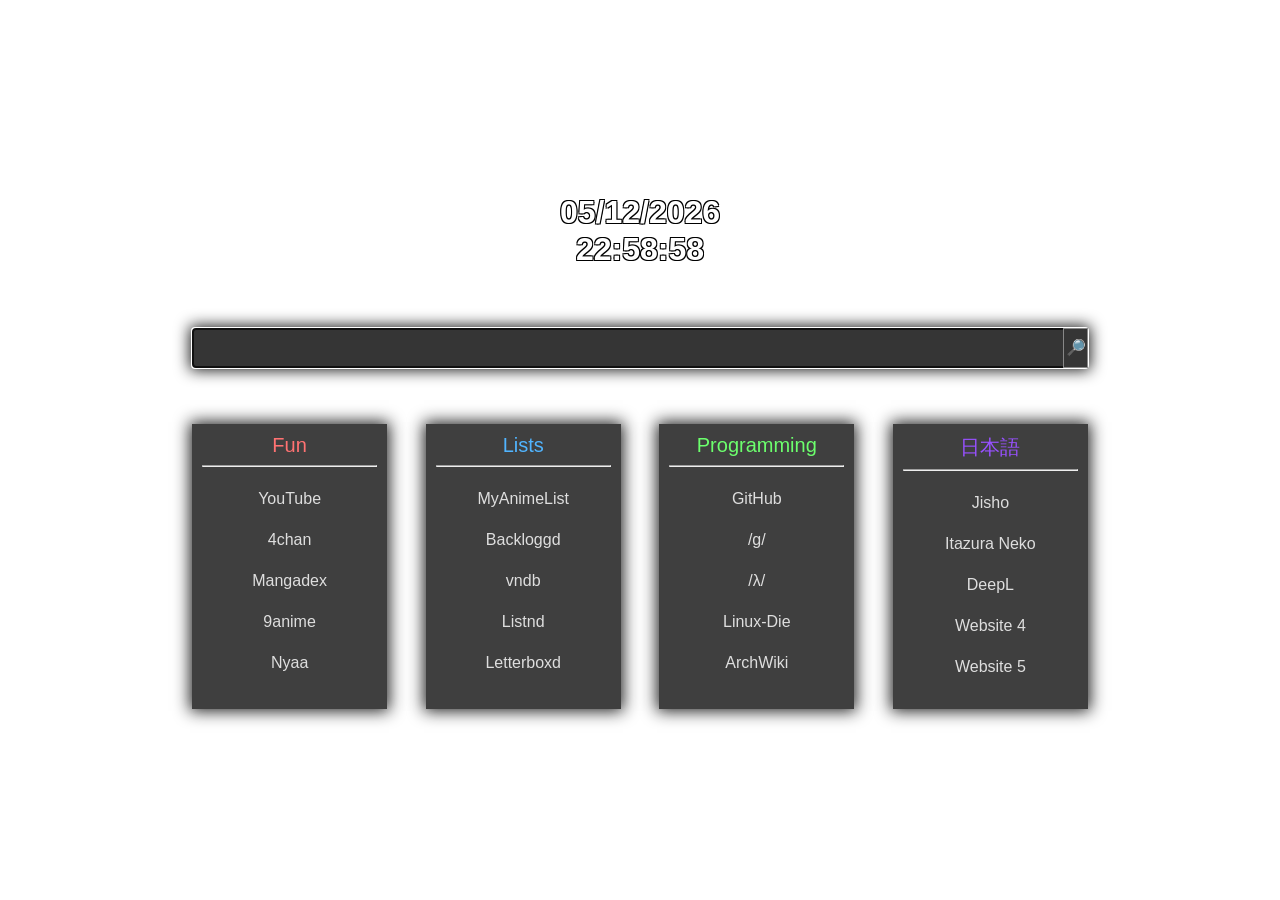
==== Startpage.htm @ 751a2b1d "Add files via upload" ====
<!DOCTYPE html>
<html lang="en"><head>
<meta http-equiv="content-type" content="text/html; charset=UTF-8">
    <meta charset="utf-8">
    <title>Startpage</title>
    <meta name="viewport" content="width=device-width, initial-scale=1">
    <link rel="stylesheet" type="text/css" media="screen" href="Startpage_arquivos/main.css">
    <noscript>
        <style>
            #clock {
                display: none;
            }
        </style>
    </noscript>
</head>

<body>
    <main>
        <div id="top-div">
            <div id="clock-div">
                <h1 id="clock" class="strokeme"></h1>
                
            </div>

            <form id="search-form" action="https://duckduckgo.com">
                <div id="search-bar-wrapper">
                    <input id="search-bar" name="q" type="text" title="Search">
                    <button id="search-bar-btn" type="submit">🔎</button>
                </div>
            </form>
        </div>
        <div id="links-container">
            <section class="link-section">
                <h2 class="link-section-title red" style="text-align: center;">Fun</h2>
                <hr>
                <ul class="link-list">
                    <li class="link-list-item"><a class="link" href="https://youtube.com">YouTube</a></li>
                    <li class="link-list-item"><a class="link" href="https://4chan.org">4chan</a></li>
                    <li class="link-list-item"><a class="link" href="https://mangadex.org">Mangadex</a></li>
                    <li class="link-list-item"><a class="link" href="https://9anime.to">9anime</a></li>
                    <li class="link-list-item"><a class="link" href="https://nyaa.si">Nyaa</a></li>
                </ul>
            </section>
            <section class="link-section">
                <h2 class="link-section-title blue" style="text-align: center;">Lists</h2>
                <hr>
                <ul class="link-list">
                    <li class="link-list-item"><a class="link" href="https://myanimelist.net">MyAnimeList</a></li>
                    <li class="link-list-item"><a class="link" href="https://www.backloggd.com">Backloggd</a></li>
                    <li class="link-list-item"><a class="link" href="https://vndb.org">vndb</a></li>
                    <li class="link-list-item"><a class="link" href="https://listnd.com">Listnd</a></li>
                    <li class="link-list-item"><a class="link" href="https://letterboxd.com">Letterboxd</a></li>
                </ul>
            </section>
            <section class="link-section">
                <h2 class="link-section-title green" style="text-align: center;">Programming</h2>
                <hr>
                <ul class="link-list">
                    <li class="link-list-item"><a class="link" href="https://github.com">GitHub</a></li>
                    <li class="link-list-item"><a class="link" href="https://4chan.org/g/">/g/</a></li>
                    <li class="link-list-item"><a class="link" href="#https://lainchan.org/%CE%BB/">/λ/</a></li>
                    <li class="link-list-item"><a class="link" href="https://linux.die.net/">Linux-Die</a></li>
                    <li class="link-list-item"><a class="link" href="https://wiki.archlinux.org">ArchWiki</a></li>
                </ul>
            </section>
            <section class="link-section">
                <h2 class="link-section-title purple" style="text-align: center;">日本語</h2>
                <hr>
                <ul class="link-list">
                    <li class="link-list-item"><a class="link" href="https://jisho.org">Jisho</a></li>
                    <li class="link-list-item"><a class="link" href="https://itazuraneko.neocities.org">Itazura Neko</a></li>
                    <li class="link-list-item"><a class="link" href="#">DeepL</a></li>
                    <li class="link-list-item"><a class="link" href="#">Website 4</a></li>
                    <li class="link-list-item"><a class="link" href="#">Website 5</a></li>
                </ul>
            </section>
        </div>
    </main>

    <script src="Startpage_arquivos/main.js"></script>



</body></html>
---- Startpage_arquivos/main.css ----
/* Fonts */
@font-face {
    font-family: Roboto;
    src: url("../fonts/Roboto-Regular.ttf");
}

@font-face {
    font-family: Roboto-Light;
    src: url("../fonts/Roboto-Light.ttf");
}

/* Animations */
@keyframes fade-in {
    from {opacity: 0;}
    to {opacity: 1;}
}

/* Elements */
a {
    text-decoration: none;
}

html {
    margin: 0;
    padding: 0;
    height: 100%;
    font-weight: 300;
}

body {
    align-items: center;
  /*  background-color: #32302f; */
    background-image: url("https://i.imgur.com/TPXeDIM.jpg");
    background-size: cover;
    color: #ddd;
    display: flex;
    height: 100%;
    justify-content: center;
    margin: 0;
    padding: 0;
}

main {
    animation-duration: 1s;
    animation-name: fade-in;
    font-family: Roboto-Light, sans-serif;
    margin: auto;
    width: 100%;
}

/* Classes */
.strokeme
{
    color: white;
    text-shadow:
    -1px -1px 0 #000,
    1px -1px 0 #000,
    -1px 1px 0 #000,
    1px 1px 0 #000;  
}
.links-container {
    width: 100%;
}

.link-section {
    background-color: #353535;
    opacity: 0.95;
    padding: 10px;
    overflow-y: auto;
    box-shadow: 0px 0px 15px 2px #111;
}

.link-section-title {
    font-size: 20px;
    margin: 0;
    font-weight: normal;
}

.link-list {
    padding: 0;
}

.link-list-item {
    align-items: center;
    display: flex;
    height: 2em;
    justify-content: center;
    line-height: 2em;
    list-style-type: none;
    margin: 1vh 0 1vh 0;
    text-align: center;
    width: 100%;
}

.link-list-item:hover {
    background-color: #888;
}

.link {
    color: #ddd;
    display: block;
    width: 100%;
    height: 100%;
}

.blue {
    color: #48b1ff;
}

.red {
    color: #ff6b6b;
}

.green {
    color: #65ff66;
}

.purple {
    color: #9348ff;
}

/* IDs */
#clock {
    font-family: Arial, Helvetica, sans-serif;
}

#top-div {
    display: grid;
    grid-template-columns: 1fr;
    grid-template-rows: 1fr 1fr;
    grid-column-end: 5;
    grid-column-start: 1;
    text-align: center;
    padding: 0 5vw 0 5vw;
}

#search-form, #clock-div {
    align-items: center;
    display: flex;
    justify-content: center;
}

#search-bar-wrapper {
    display: inline-block;
    position: relative;
    width: 100%;
}

#search-bar, #search-bar-btn {
    background-color: #353535;
    border-color: #353535;
    border-style: solid;
    border-width: 1px;
}

#search-bar {
    box-shadow: 0px 0px 15px 2px #111;
    box-sizing: border-box;
    color: #ddd;
    font-size: 16px;
    height: 40px;
    padding: 0 25px 0 0;
    text-align: center;
    width: 100%;
}

#search-bar-btn {
    display: inline-block;
    font-size: 16px;
    height: 40px;
    padding: 0 0 0 0;
    position: absolute;
    right: 0;
    top: 0;
    width: 25px;
}

#search-bar:focus, #search-bar:focus + #search-bar-btn {
    border-color: #888;
}

#links-container {
    column-gap: 0vw;
    display: grid;
    grid-column-gap: 0vw;
    grid-row-gap: 5vh;
    grid-template-columns: 1fr;
    grid-template-rows: 1fr 1fr 1fr 1fr;
    justify-content: center;
    padding: 2vh 5vw 2vh 5vw;
    row-gap: 5vh;
}

/* Media Queries */
@media only screen and (min-width: 600px) {

    #links-container {
        column-gap: 3vw;
        grid-column-gap: 3vw;
        grid-row-gap: 5vh;
        grid-template-columns: 1fr 1fr;
        grid-template-rows: 1fr 1fr;
        row-gap: 5vh;
    }

}

@media only screen and (min-width: 768px) {
    
    #links-container {
        grid-template-columns: 1fr 1fr 1fr 1fr;
        grid-template-rows: 1fr;
    }

}

@media only screen and (min-width: 1200px) {

    #top-div {
        padding: 0 15vw 0 15vw;
    }

    #links-container {
        padding: 2vh 15vw 2vh 15vw;
    }

}
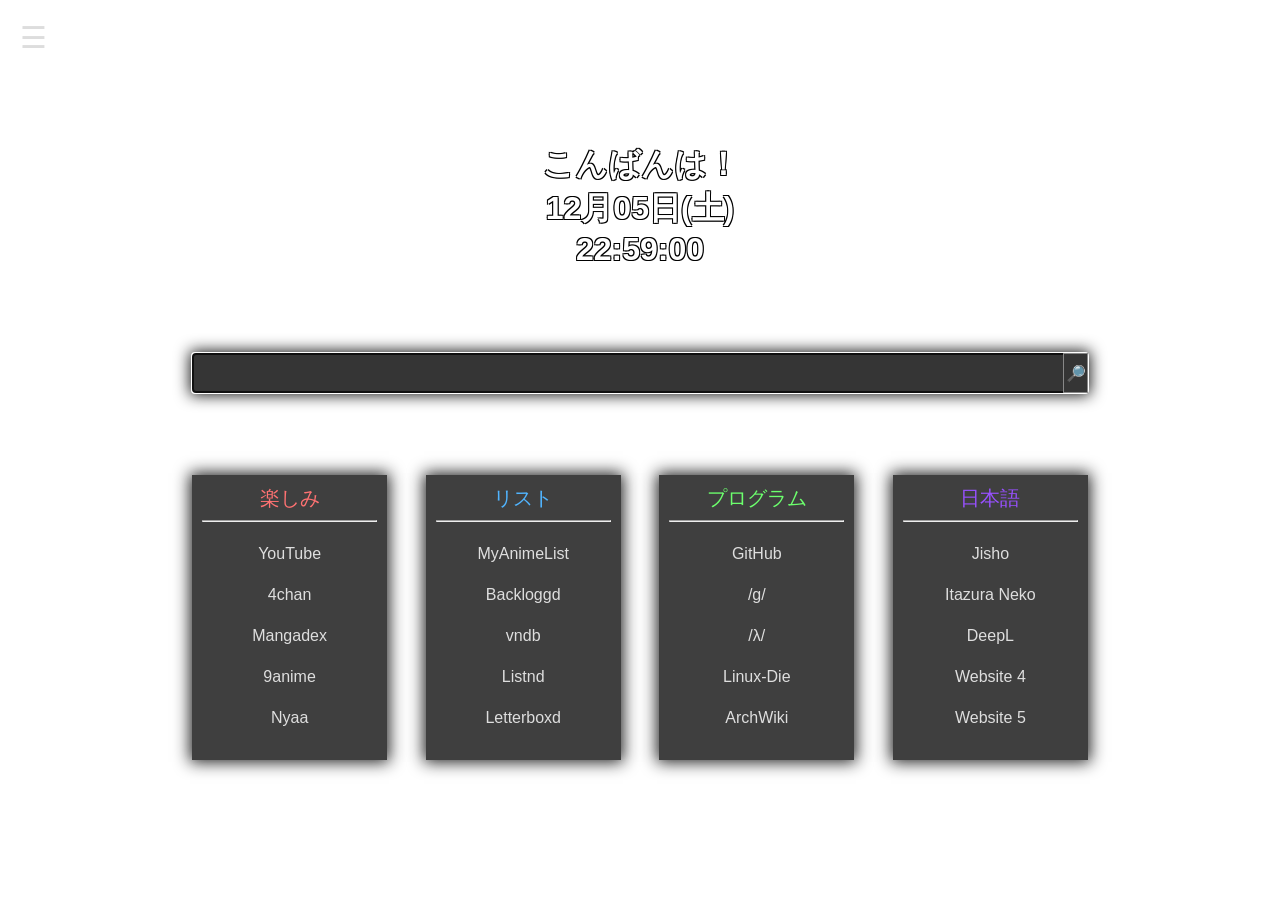
==== commit fe9fc425: "Added a sidebar Added a sidebar. Don't know if I'll use it" ====
--- a/Startpage.htm
+++ b/Startpage.htm
@@ -12,9 +12,18 @@
             }
         </style>
     </noscript>
+    
 </head>
 
 <body>
+<div id="mySidenav" class="sidenav">
+  <a href="javascript:void(0)" class="closebtn" onclick="closeNav()">&times;</a>
+  <a href="#">Timer</a>
+  <a href="#">Services</a>
+  <a href="#">Clients</a>
+  <a href="#">Contact</a>
+</div>
+<span style="font-size:30px;cursor:pointer;position: absolute; top: 20px;left: 20px;" onclick="openNav()">&#9776;</span>
     <main>
         <div id="top-div">
             <div id="clock-div">
@@ -31,7 +40,7 @@
         </div>
         <div id="links-container">
             <section class="link-section">
-                <h2 class="link-section-title red" style="text-align: center;">Fun</h2>
+                <h2 class="link-section-title red" style="text-align: center;">楽しみ</h2>
                 <hr>
                 <ul class="link-list">
                     <li class="link-list-item"><a class="link" href="https://youtube.com">YouTube</a></li>
@@ -42,7 +51,7 @@
                 </ul>
             </section>
             <section class="link-section">
-                <h2 class="link-section-title blue" style="text-align: center;">Lists</h2>
+                <h2 class="link-section-title blue" style="text-align: center;">リスト</h2>
                 <hr>
                 <ul class="link-list">
                     <li class="link-list-item"><a class="link" href="https://myanimelist.net">MyAnimeList</a></li>
@@ -53,7 +62,7 @@
                 </ul>
             </section>
             <section class="link-section">
-                <h2 class="link-section-title green" style="text-align: center;">Programming</h2>
+                <h2 class="link-section-title green" style="text-align: center;">プログラム</h2>
                 <hr>
                 <ul class="link-list">
                     <li class="link-list-item"><a class="link" href="https://github.com">GitHub</a></li>
--- a/Startpage_arquivos/main.css
+++ b/Startpage_arquivos/main.css
@@ -49,6 +49,45 @@
 }
 
 /* Classes */
+.sidenav {
+  height: 100%;
+  width: 0;
+  position: fixed;
+  z-index: 1;
+  top: 0;
+  left: 0;
+  background-color: #111;
+  opacity: 0.95;
+  overflow-x: hidden;
+  transition: 0.5s;
+  padding-top: 60px;
+}
+
+.sidenav a {
+  padding: 8px 8px 8px 32px;
+  text-decoration: none;
+  font-size: 25px;
+  color: #818181;
+  display: block;
+  transition: 0.3s;
+}
+
+.sidenav a:hover {
+  color: #f1f1f1;
+}
+
+.sidenav .closebtn {
+  position: absolute;
+  top: 0;
+  right: 25px;
+  font-size: 36px;
+  margin-left: 50px;
+}
+
+@media screen and (max-height: 450px) {
+  .sidenav {padding-top: 15px;}
+  .sidenav a {font-size: 18px;}
+}
 .strokeme
 {
     color: white;
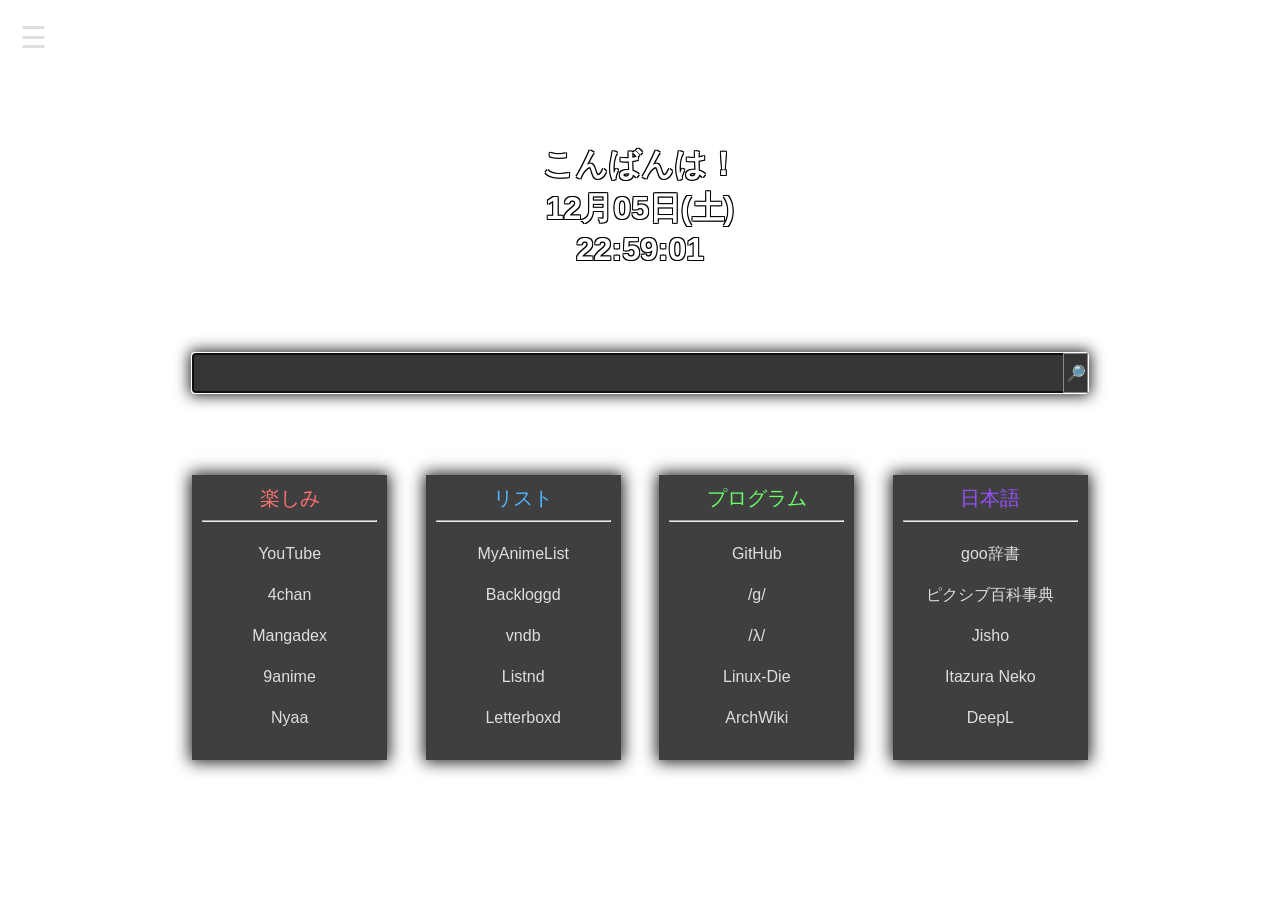
==== commit 171aec9a: "Filled out all website links" ====
--- a/Startpage.htm
+++ b/Startpage.htm
@@ -76,11 +76,11 @@
                 <h2 class="link-section-title purple" style="text-align: center;">日本語</h2>
                 <hr>
                 <ul class="link-list">
+                    <li class="link-list-item"><a class="link" href="https://dictionary.goo.ne.jp/">goo辞書</a></li>
+                    <li class="link-list-item"><a class="link" href="https://dic.pixiv.net/">ピクシブ百科事典</a></li>
                     <li class="link-list-item"><a class="link" href="https://jisho.org">Jisho</a></li>
                     <li class="link-list-item"><a class="link" href="https://itazuraneko.neocities.org">Itazura Neko</a></li>
-                    <li class="link-list-item"><a class="link" href="#">DeepL</a></li>
-                    <li class="link-list-item"><a class="link" href="#">Website 4</a></li>
-                    <li class="link-list-item"><a class="link" href="#">Website 5</a></li>
+                    <li class="link-list-item"><a class="link" href="https://www.deepl.com/translator">DeepL</a></li>
                 </ul>
             </section>
         </div>
@@ -90,4 +90,4 @@
 
 
 
-</body></html>+</body></html>
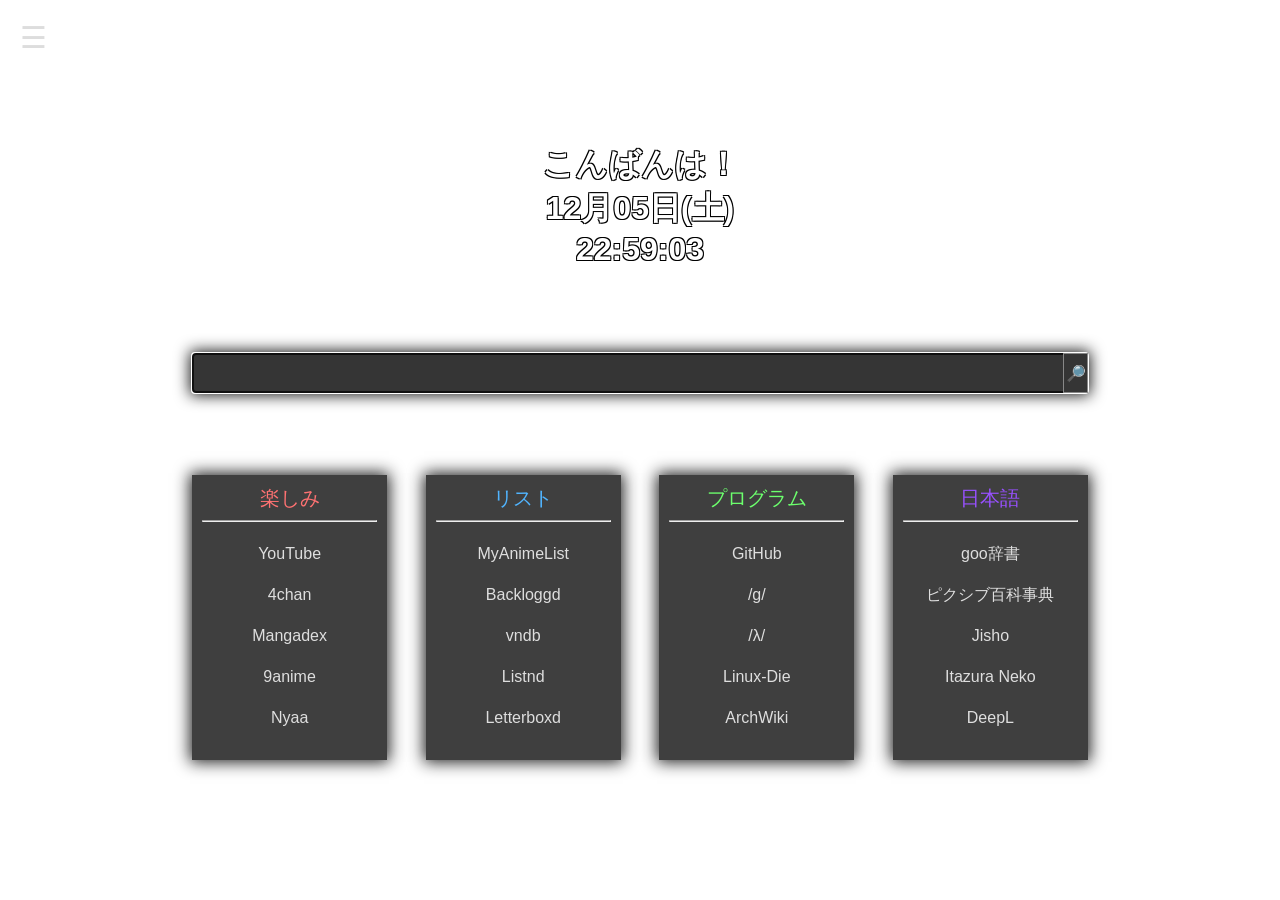
==== commit 6c4db32e: "Added a local instance of texthooker Added the texthooker from [learnjapanese.moe](https://learnjapa" ====
--- a/Startpage.htm
+++ b/Startpage.htm
@@ -18,7 +18,7 @@
 <body>
 <div id="mySidenav" class="sidenav">
   <a href="javascript:void(0)" class="closebtn" onclick="closeNav()">&times;</a>
-  <a href="#">Timer</a>
+  <a href="Sidebar/texthooker.html">Texthooker</a>
   <a href="#">Services</a>
   <a href="#">Clients</a>
   <a href="#">Contact</a>
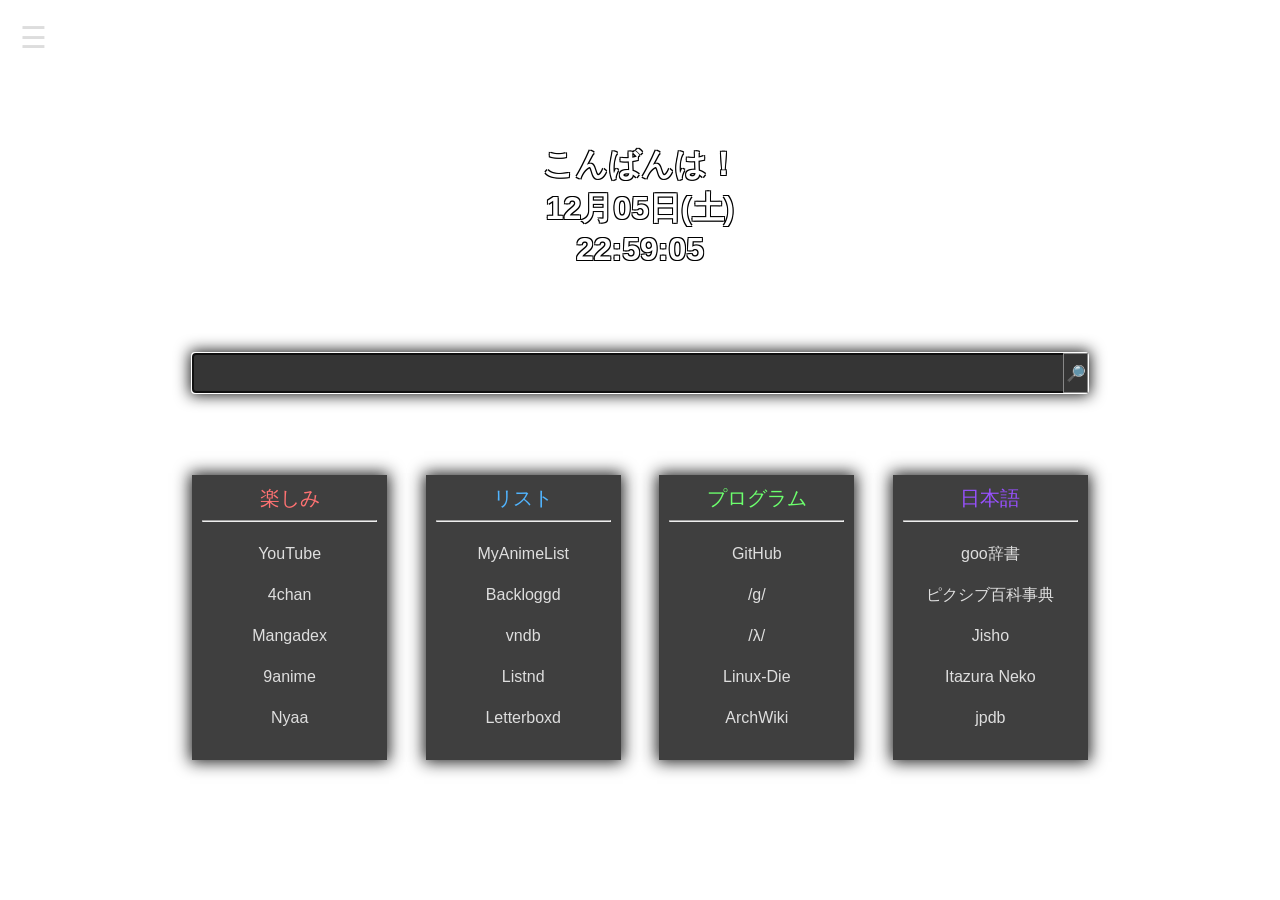
==== commit e1d27bd6: "Replaced DeepL with jpdb" ====
--- a/Startpage.htm
+++ b/Startpage.htm
@@ -80,7 +80,7 @@
                     <li class="link-list-item"><a class="link" href="https://dic.pixiv.net/">ピクシブ百科事典</a></li>
                     <li class="link-list-item"><a class="link" href="https://jisho.org">Jisho</a></li>
                     <li class="link-list-item"><a class="link" href="https://itazuraneko.neocities.org">Itazura Neko</a></li>
-                    <li class="link-list-item"><a class="link" href="https://www.deepl.com/translator">DeepL</a></li>
+                    <li class="link-list-item"><a class="link" href="https://www.jpdb.io">jpdb</a></li>
                 </ul>
             </section>
         </div>
